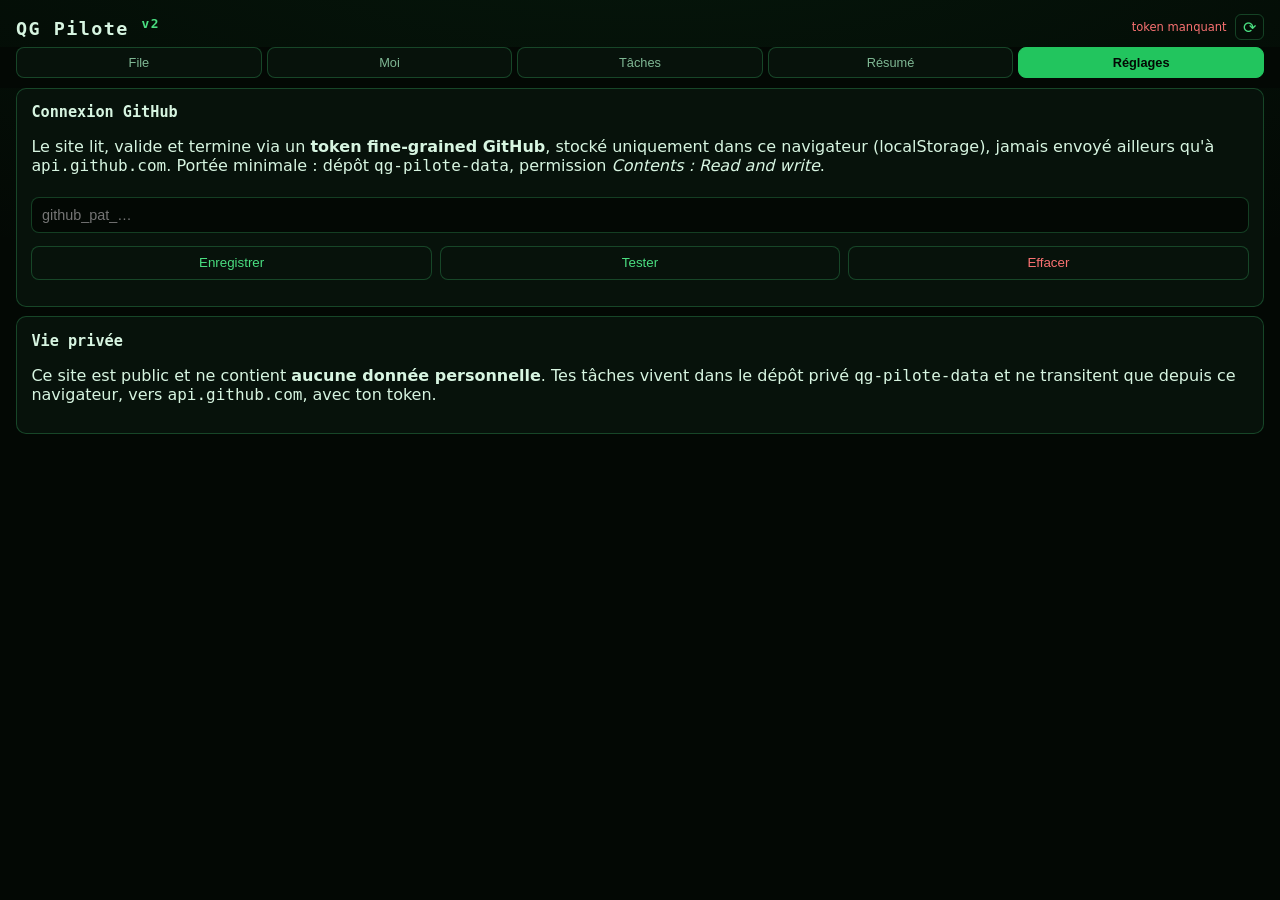
==== index.html @ 57005c92 "Moi & Terminer : onglet Moi (décisions, feu vert IA, tâches bloquantes) + bouton Terminer + badges t" ====
<!doctype html>
<html lang="fr">
<head>
  <meta charset="utf-8">
  <meta name="viewport" content="width=device-width, initial-scale=1, viewport-fit=cover">
  <meta name="robots" content="noindex">
  <title>QG Pilote</title>
  <link rel="icon" href="data:image/svg+xml,%3Csvg xmlns='http://www.w3.org/2000/svg' viewBox='0 0 16 16'%3E%3Crect width='16' height='16' fill='%23071007'/%3E%3Ctext x='8' y='12' font-size='11' text-anchor='middle' fill='%234ade80' font-family='monospace'%3EQ%3C/text%3E%3C/svg%3E">
  <link rel="stylesheet" href="styles.css">
</head>
<body>
  <header>
    <h1>QG&nbsp;Pilote <span class="ver">v2</span></h1>
    <div class="sync">
      <span id="sync-state">…</span>
      <button id="btn-refresh" title="Rafraîchir" aria-label="Rafraîchir">⟳</button>
    </div>
  </header>

  <nav>
    <button data-tab="file" class="active">File</button>
    <button data-tab="me">Moi</button>
    <button data-tab="tasks">Tâches</button>
    <button data-tab="summary">Résumé</button>
    <button data-tab="settings">Réglages</button>
  </nav>

  <main>
    <section id="tab-file" class="tab active"></section>
    <section id="tab-me" class="tab"></section>
    <section id="tab-tasks" class="tab">
      <div class="toolbar">
        <input id="search" type="search" placeholder="Rechercher…" autocomplete="off">
        <select id="filter-status">
          <option value="">Tous statuts</option>
          <option>À traiter</option>
          <option>En cours</option>
          <option>En attente de validation</option>
          <option>Terminé</option>
          <option>Validé</option>
          <option>Rejeté</option>
          <option>Bloqué</option>
        </select>
        <select id="filter-priority">
          <option value="">Toutes priorités</option>
          <option>Haute</option>
          <option>Normale</option>
          <option>Basse</option>
        </select>
      </div>
      <div id="tasks-list"></div>
    </section>
    <section id="tab-summary" class="tab"></section>
    <section id="tab-settings" class="tab">
      <article class="card">
        <h3>Connexion GitHub</h3>
        <p>Le site lit, valide et termine via un <strong>token fine-grained GitHub</strong>, stocké uniquement dans ce navigateur (localStorage), jamais envoyé ailleurs qu'à <code>api.github.com</code>. Portée minimale : dépôt <code>qg-pilote-data</code>, permission <em>Contents&nbsp;: Read and write</em>.</p>
        <input type="password" id="token-input" placeholder="github_pat_…" autocomplete="off">
        <div class="row">
          <button id="btn-save-token">Enregistrer</button>
          <button id="btn-test-token">Tester</button>
          <button id="btn-clear-token" class="danger">Effacer</button>
        </div>
        <p id="token-msg" class="muted"></p>
      </article>
      <article class="card">
        <h3>Vie privée</h3>
        <p>Ce site est public et ne contient <strong>aucune donnée personnelle</strong>. Tes tâches vivent dans le dépôt privé <code>qg-pilote-data</code> et ne transitent que depuis ce navigateur, vers <code>api.github.com</code>, avec ton token.</p>
      </article>
    </section>
  </main>

  <div id="modal" hidden><div id="modal-box"></div></div>
  <div id="toast" hidden></div>

  <script type="module" src="app.js"></script>
</body>
</html>
---- styles.css ----
:root {
  --bg: #030804;
  --panel: #07120b;
  --line: rgba(74, 222, 128, 0.25);
  --text: #d7f5e1;
  --muted: #7fb894;
  --accent: #4ade80;
  --accent-strong: #22c55e;
  --danger: #f87171;
  --late: #fbbf24;
  font-size: 16px;
}

* { box-sizing: border-box; }

body {
  margin: 0;
  font-family: system-ui, -apple-system, sans-serif;
  background:
    radial-gradient(1200px 400px at 50% -10%, rgba(34, 197, 94, 0.08), transparent),
    var(--bg);
  color: var(--text);
  min-height: 100dvh;
  padding-bottom: env(safe-area-inset-bottom);
}

header {
  display: flex;
  align-items: center;
  justify-content: space-between;
  padding: 0.9rem 1rem 0.4rem;
}

h1, h2, h3 { font-family: ui-monospace, 'SF Mono', monospace; font-weight: 600; }
h1 { font-size: 1.15rem; margin: 0; letter-spacing: 0.08em; }
.ver { color: var(--accent); font-size: 0.7em; vertical-align: super; }

.sync { display: flex; align-items: center; gap: 0.5rem; font-size: 0.72rem; color: var(--muted); }
.sync .err { color: var(--danger); }
#btn-refresh {
  background: none; border: 1px solid var(--line); border-radius: 6px;
  color: var(--accent); font-size: 1rem; padding: 0.15rem 0.45rem; cursor: pointer;
}
#btn-refresh:disabled { opacity: 0.4; }

nav {
  display: flex; gap: 0.3rem; padding: 0 1rem 0.6rem;
  position: sticky; top: 0; background: var(--bg); z-index: 5;
}
nav button {
  flex: 1; background: var(--panel); color: var(--muted);
  border: 1px solid var(--line); border-radius: 8px;
  padding: 0.45rem 0.2rem; font-size: 0.8rem; cursor: pointer;
}
nav button.active { color: var(--bg); background: var(--accent-strong); border-color: var(--accent-strong); font-weight: 700; }

main { padding: 0 1rem 2rem; }
.tab { display: none; }
.tab.active { display: block; }

.card {
  background: var(--panel);
  border: 1px solid var(--line);
  border-radius: 10px;
  padding: 0.8rem 0.9rem;
  margin-bottom: 0.6rem;
}
.card h3 { margin: 0.1rem 0 0.4rem; font-size: 0.95rem; }
.card.done { opacity: 0.55; }
.card.late { border-color: var(--late); }

.card-top { display: flex; justify-content: space-between; font-size: 0.68rem; text-transform: uppercase; letter-spacing: 0.06em; }
.prio { color: var(--accent); font-weight: 700; }
.prio.haute { color: var(--danger); }
.prio.basse { color: var(--muted); }
.kind { color: var(--muted); }

.meta { color: var(--muted); font-size: 0.78rem; margin-top: 0.25rem; }
.meta .status { color: var(--text); }
.due.late { color: var(--late); font-weight: 700; }

.expected { color: var(--text); font-size: 0.82rem; margin-top: 0.35rem; }

.badges { display: flex; flex-wrap: wrap; gap: 0.35rem; margin-top: 0.4rem; }
.badge {
  font-size: 0.68rem; font-weight: 700; letter-spacing: 0.04em;
  padding: 0.12rem 0.5rem; border-radius: 999px; border: 1px solid var(--line);
}
.badge.time { color: var(--accent); }
.badge.block { color: var(--late); border-color: var(--late); }

button.btn-validate, button.btn-finish {
  width: 100%; margin-top: 0.6rem; padding: 0.65rem;
  border: none; border-radius: 8px; font-size: 0.95rem; font-weight: 800; cursor: pointer;
}
button.btn-validate {
  background: var(--accent-strong); color: #04120a;
}
button.btn-finish {
  background: var(--panel); color: var(--accent); border: 1px solid var(--line);
}
button.btn-validate:disabled, button.btn-finish:disabled { background: var(--panel); color: var(--muted); border: 1px solid var(--line); }

.toolbar { display: flex; gap: 0.4rem; margin-bottom: 0.7rem; }
.toolbar input { flex: 2; }
.toolbar select { flex: 1; min-width: 0; }

input, select {
  background: var(--bg); color: var(--text);
  border: 1px solid var(--line); border-radius: 8px;
  padding: 0.55rem 0.6rem; font-size: 0.9rem;
}
input:focus, select:focus { outline: 1px solid var(--accent); }

#tab-settings input { width: 100%; margin: 0.4rem 0; }
#tab-settings .row { display: flex; gap: 0.5rem; margin-top: 0.4rem; }
#tab-settings .row button {
  flex: 1; background: var(--panel); color: var(--accent);
  border: 1px solid var(--line); border-radius: 8px; padding: 0.55rem; cursor: pointer;
}
#tab-settings .row button.danger { color: var(--danger); }
.muted { color: var(--muted); font-size: 0.8rem; }

.empty { color: var(--muted); text-align: center; padding: 2rem 1rem; font-size: 0.9rem; }

.group-title { display: flex; justify-content: space-between; align-items: baseline; margin: 1rem 0 0.5rem; }
.group-title h2 { font-size: 0.85rem; margin: 0; color: var(--accent); }
.group-title span { color: var(--muted); font-size: 0.75rem; }

.progress { height: 10px; background: var(--panel); border: 1px solid var(--line); border-radius: 6px; overflow: hidden; margin: 0.4rem 0 0.8rem; }
.progress > div { height: 100%; background: linear-gradient(90deg, var(--accent-strong), var(--accent)); }

.next {
  border: 1px solid var(--accent-strong); box-shadow: 0 0 14px rgba(74, 222, 128, 0.15);
}

#modal {
  position: fixed; inset: 0; background: rgba(3, 8, 4, 0.8);
  display: flex; align-items: flex-end; justify-content: center; z-index: 20;
}
#modal[hidden] { display: none; }
#modal-box {
  background: var(--panel); border: 1px solid var(--line);
  border-radius: 14px 14px 0 0; width: 100%; max-width: 640px;
  padding: 1rem; max-height: 85dvh; overflow: auto;
}
#modal-box h3 { margin-top: 0.2rem; }
#modal-box .note { white-space: pre-wrap; font-size: 0.88rem; margin: 0.6rem 0; }
#modal-box .expected { color: var(--text); }
#modal-box a { color: var(--accent); word-break: break-all; }
#modal-box .close { float: right; background: none; border: none; color: var(--muted); font-size: 1.2rem; cursor: pointer; }

#toast {
  position: fixed; left: 50%; bottom: 1.2rem; transform: translateX(-50%);
  background: var(--panel); border: 1px solid var(--accent);
  color: var(--text); padding: 0.6rem 1rem; border-radius: 10px;
  max-width: 90vw; font-size: 0.85rem; z-index: 30;
}
#toast.err { border-color: var(--danger); }
#toast[hidden] { display: none; }
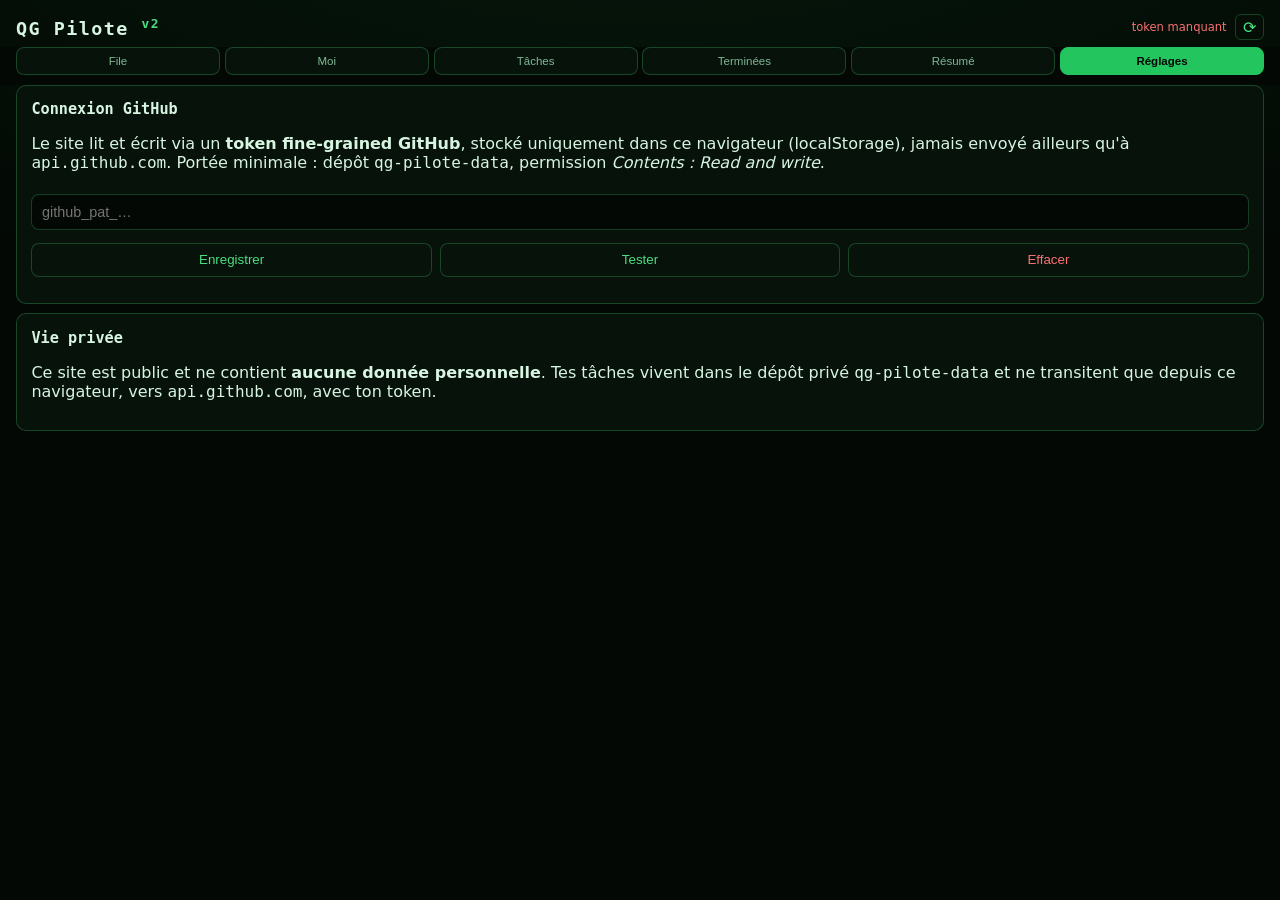
==== commit 3221fb3e: "Décisions complètes : Valider / Ne pas valider / Reporter (calendrier) + zone de texte + Annuler + o" ====
--- a/index.html
+++ b/index.html
@@ -21,6 +21,7 @@
     <button data-tab="file" class="active">File</button>
     <button data-tab="me">Moi</button>
     <button data-tab="tasks">Tâches</button>
+    <button data-tab="closed">Terminées</button>
     <button data-tab="summary">Résumé</button>
     <button data-tab="settings">Réglages</button>
   </nav>
@@ -50,11 +51,12 @@
       </div>
       <div id="tasks-list"></div>
     </section>
+    <section id="tab-closed" class="tab"></section>
     <section id="tab-summary" class="tab"></section>
     <section id="tab-settings" class="tab">
       <article class="card">
         <h3>Connexion GitHub</h3>
-        <p>Le site lit, valide et termine via un <strong>token fine-grained GitHub</strong>, stocké uniquement dans ce navigateur (localStorage), jamais envoyé ailleurs qu'à <code>api.github.com</code>. Portée minimale : dépôt <code>qg-pilote-data</code>, permission <em>Contents&nbsp;: Read and write</em>.</p>
+        <p>Le site lit et écrit via un <strong>token fine-grained GitHub</strong>, stocké uniquement dans ce navigateur (localStorage), jamais envoyé ailleurs qu'à <code>api.github.com</code>. Portée minimale : dépôt <code>qg-pilote-data</code>, permission <em>Contents&nbsp;: Read and write</em>.</p>
         <input type="password" id="token-input" placeholder="github_pat_…" autocomplete="off">
         <div class="row">
           <button id="btn-save-token">Enregistrer</button>
--- a/styles.css
+++ b/styles.css
@@ -50,7 +50,7 @@
 nav button {
   flex: 1; background: var(--panel); color: var(--muted);
   border: 1px solid var(--line); border-radius: 8px;
-  padding: 0.45rem 0.2rem; font-size: 0.8rem; cursor: pointer;
+  padding: 0.45rem 0.1rem; font-size: 0.72rem; cursor: pointer; white-space: nowrap;
 }
 nav button.active { color: var(--bg); background: var(--accent-strong); border-color: var(--accent-strong); font-weight: 700; }
 
@@ -89,28 +89,44 @@
 .badge.time { color: var(--accent); }
 .badge.block { color: var(--late); border-color: var(--late); }
 
+/* Boutons d'action : pleins en solo, côte à côte dans .card-actions */
 button.btn-validate, button.btn-finish {
   width: 100%; margin-top: 0.6rem; padding: 0.65rem;
   border: none; border-radius: 8px; font-size: 0.95rem; font-weight: 800; cursor: pointer;
 }
-button.btn-validate {
-  background: var(--accent-strong); color: #04120a;
+button.btn-validate { background: var(--accent-strong); color: #04120a; }
+button.btn-finish { background: var(--panel); color: var(--accent); border: 1px solid var(--line); }
+button.btn-validate:disabled, button.btn-finish:disabled { background: var(--panel); color: var(--muted); border: 1px solid var(--line); }
+
+button.btn-reject {
+  background: transparent; color: var(--danger); border: 1px solid var(--danger);
+  border-radius: 8px; font-size: 0.9rem; font-weight: 800; cursor: pointer;
 }
-button.btn-finish {
-  background: var(--panel); color: var(--accent); border: 1px solid var(--line);
+button.btn-postpone {
+  background: var(--panel); color: var(--muted); border: 1px solid var(--line);
+  border-radius: 8px; font-size: 0.9rem; font-weight: 800; cursor: pointer;
 }
-button.btn-validate:disabled, button.btn-finish:disabled { background: var(--panel); color: var(--muted); border: 1px solid var(--line); }
+button.btn-undo {
+  width: 100%; margin-top: 0.6rem; padding: 0.65rem;
+  background: transparent; color: var(--late); border: 1px dashed var(--late);
+  border-radius: 8px; font-size: 0.9rem; font-weight: 800; cursor: pointer;
+}
+button.btn-reject:disabled, button.btn-postpone:disabled, button.btn-undo:disabled { opacity: 0.4; }
+
+.card-actions { display: flex; gap: 0.4rem; margin-top: 0.6rem; }
+.card-actions button { flex: 1; padding: 0.6rem 0.2rem; margin-top: 0; width: auto; font-size: 0.82rem; }
 
 .toolbar { display: flex; gap: 0.4rem; margin-bottom: 0.7rem; }
 .toolbar input { flex: 2; }
 .toolbar select { flex: 1; min-width: 0; }
 
-input, select {
+input, select, textarea {
   background: var(--bg); color: var(--text);
   border: 1px solid var(--line); border-radius: 8px;
   padding: 0.55rem 0.6rem; font-size: 0.9rem;
 }
-input:focus, select:focus { outline: 1px solid var(--accent); }
+input:focus, select:focus, textarea:focus { outline: 1px solid var(--accent); }
+textarea { font-family: inherit; resize: vertical; }
 
 #tab-settings input { width: 100%; margin: 0.4rem 0; }
 #tab-settings .row { display: flex; gap: 0.5rem; margin-top: 0.4rem; }
@@ -149,6 +165,9 @@
 #modal-box .expected { color: var(--text); }
 #modal-box a { color: var(--accent); word-break: break-all; }
 #modal-box .close { float: right; background: none; border: none; color: var(--muted); font-size: 1.2rem; cursor: pointer; }
+#modal-box textarea { width: 100%; margin: 0.6rem 0 0.2rem; }
+#modal-box label { display: block; margin-top: 0.6rem; }
+#modal-box input[type="date"] { width: 100%; margin-top: 0.2rem; }
 
 #toast {
   position: fixed; left: 50%; bottom: 1.2rem; transform: translateX(-50%);
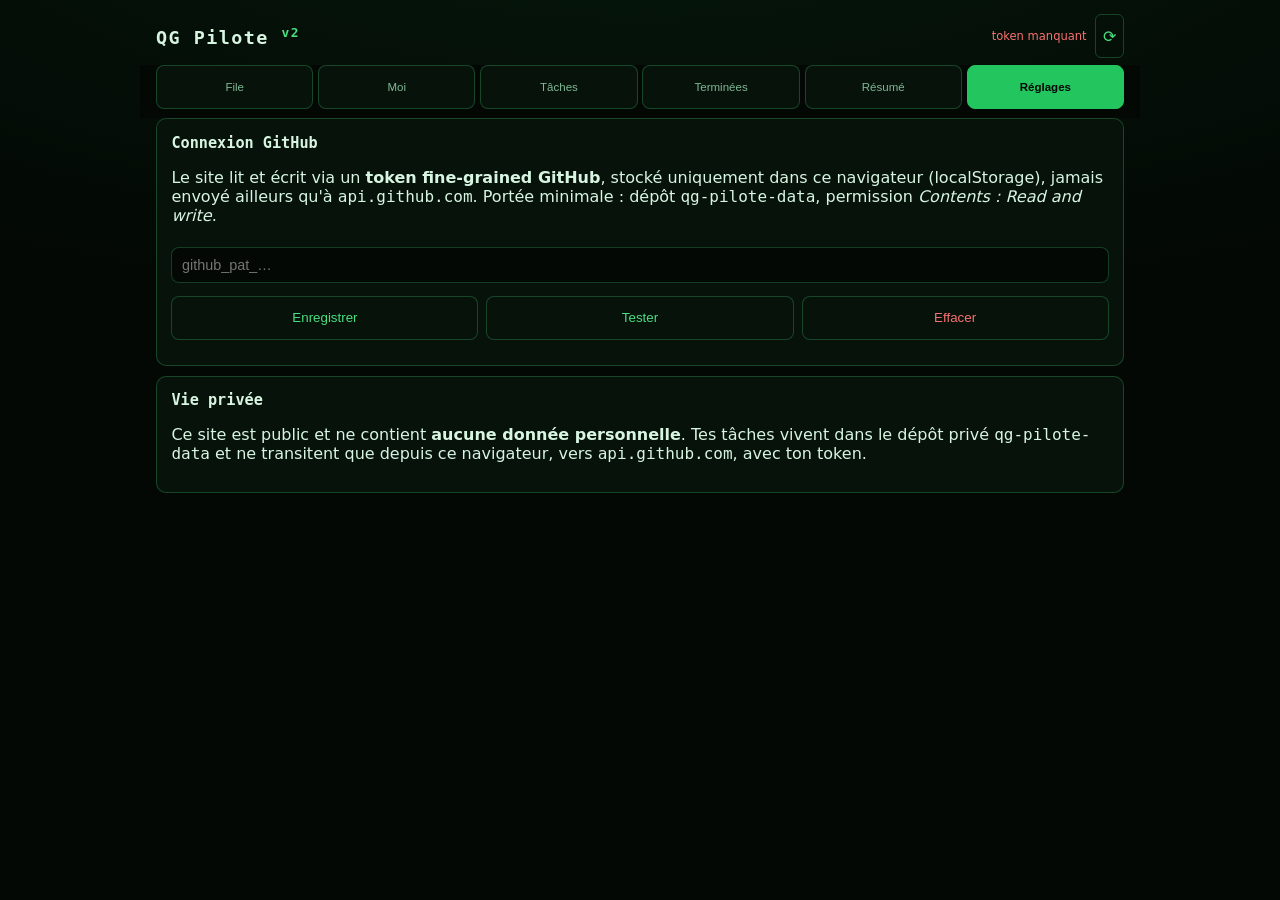
==== commit ccacae06: "Améliore la navigation clavier et les interfaces mobiles" ====
--- a/index.html
+++ b/index.html
@@ -9,16 +9,17 @@
   <link rel="stylesheet" href="styles.css">
 </head>
 <body>
+  <a class="skip-link" href="#main-content">Aller au contenu</a>
   <header>
     <h1>QG&nbsp;Pilote <span class="ver">v2</span></h1>
     <div class="sync">
-      <span id="sync-state">…</span>
+      <span role="status" id="sync-state">…</span>
       <button id="btn-refresh" title="Rafraîchir" aria-label="Rafraîchir">⟳</button>
     </div>
   </header>
 
-  <nav>
-    <button data-tab="file" class="active">File</button>
+  <nav aria-label="Navigation principale">
+    <button data-tab="file" class="active" aria-current="page">File</button>
     <button data-tab="me">Moi</button>
     <button data-tab="tasks">Tâches</button>
     <button data-tab="closed">Terminées</button>
@@ -26,13 +27,13 @@
     <button data-tab="settings">Réglages</button>
   </nav>
 
-  <main>
+  <main id="main-content" tabindex="-1">
     <section id="tab-file" class="tab active"></section>
     <section id="tab-me" class="tab"></section>
     <section id="tab-tasks" class="tab">
       <div class="toolbar">
-        <input id="search" type="search" placeholder="Rechercher…" autocomplete="off">
-        <select id="filter-status">
+        <input aria-label="Rechercher des tâches" id="search" type="search" placeholder="Rechercher…" autocomplete="off">
+        <select aria-label="Filtrer par statut" id="filter-status">
           <option value="">Tous statuts</option>
           <option>À traiter</option>
           <option>En cours</option>
@@ -42,12 +43,14 @@
           <option>Rejeté</option>
           <option>Bloqué</option>
         </select>
-        <select id="filter-priority">
+        <select aria-label="Filtrer par priorité" id="filter-priority">
           <option value="">Toutes priorités</option>
           <option>Haute</option>
           <option>Normale</option>
           <option>Basse</option>
         </select>
+        <button id="btn-add" title="Ajouter une tâche dans la base Notion">＋</button>
+        <button id="btn-export" title="Exporter la liste filtrée en CSV (Excel)">CSV</button>
       </div>
       <div id="tasks-list"></div>
     </section>
@@ -57,7 +60,7 @@
       <article class="card">
         <h3>Connexion GitHub</h3>
         <p>Le site lit et écrit via un <strong>token fine-grained GitHub</strong>, stocké uniquement dans ce navigateur (localStorage), jamais envoyé ailleurs qu'à <code>api.github.com</code>. Portée minimale : dépôt <code>qg-pilote-data</code>, permission <em>Contents&nbsp;: Read and write</em>.</p>
-        <input type="password" id="token-input" placeholder="github_pat_…" autocomplete="off">
+        <input type="password" aria-label="Token GitHub" id="token-input" placeholder="github_pat_…" autocomplete="off">
         <div class="row">
           <button id="btn-save-token">Enregistrer</button>
           <button id="btn-test-token">Tester</button>
@@ -72,9 +75,10 @@
     </section>
   </main>
 
-  <div id="modal" hidden><div id="modal-box"></div></div>
-  <div id="toast" hidden></div>
+  <dialog id="modal" aria-labelledby="modal-title"><div id="modal-box"></div></dialog>
+  <div role="status" id="toast" hidden></div>
 
   <script type="module" src="app.js"></script>
 </body>
 </html>
+
--- a/styles.css
+++ b/styles.css
@@ -116,9 +116,27 @@
 .card-actions { display: flex; gap: 0.4rem; margin-top: 0.6rem; }
 .card-actions button { flex: 1; padding: 0.6rem 0.2rem; margin-top: 0; width: auto; font-size: 0.82rem; }
 
+/* Gestion v2.6 : Modifier / Supprimer / Restaurer, discrets sous les actions principales */
+.mgmt-actions { display: flex; gap: 0.4rem; margin-top: 0.45rem; }
+.mgmt-actions button {
+  flex: 1; padding: 0.45rem 0.2rem; margin-top: 0; width: auto;
+  font-size: 0.78rem; font-weight: 800; cursor: pointer;
+  background: var(--panel); color: var(--muted);
+  border: 1px solid var(--line); border-radius: 8px;
+}
+.mgmt-actions button:active { color: var(--text); border-color: var(--text); }
+.mgmt-actions .btn-archive { background: transparent; color: var(--danger); border-color: var(--danger); }
+.mgmt-actions .btn-restore { background: transparent; color: var(--accent); border-color: var(--accent); }
+
 .toolbar { display: flex; gap: 0.4rem; margin-bottom: 0.7rem; }
 .toolbar input { flex: 2; }
 .toolbar select { flex: 1; min-width: 0; }
+.toolbar button {
+  background: var(--panel); color: var(--muted);
+  border: 1px solid var(--line); border-radius: 8px;
+  padding: 0.55rem 0.7rem; font-size: 0.8rem; font-weight: 800; cursor: pointer;
+}
+.toolbar button:active { color: var(--accent); border-color: var(--accent); }
 
 input, select, textarea {
   background: var(--bg); color: var(--text);
@@ -151,10 +169,11 @@
 }
 
 #modal {
-  position: fixed; inset: 0; background: rgba(3, 8, 4, 0.8);
-  display: flex; align-items: flex-end; justify-content: center; z-index: 20;
-}
-#modal[hidden] { display: none; }
+  position: fixed; inset: auto 0 0; margin: 0 auto;
+  padding: 0; border: 0; width: 100%; max-width: 640px;
+  max-height: 90dvh; background: transparent; color: var(--text);
+}
+#modal::backdrop { background: rgba(3, 8, 4, 0.8); }
 #modal-box {
   background: var(--panel); border: 1px solid var(--line);
   border-radius: 14px 14px 0 0; width: 100%; max-width: 640px;
@@ -177,3 +196,56 @@
 }
 #toast.err { border-color: var(--danger); }
 #toast[hidden] { display: none; }
+
+/* ---- v2.4 : reportées, remise en file, résumé enrichi ---- */
+.badge.reportee { color: var(--late); border-color: var(--late); }
+
+button.btn-unpostpone {
+  width: 100%; margin-top: 0.6rem; padding: 0.6rem;
+  background: var(--panel); color: var(--accent); border: 1px solid var(--accent);
+  border-radius: 8px; font-size: 0.85rem; font-weight: 800; cursor: pointer;
+}
+button.btn-unpostpone:disabled { opacity: 0.4; }
+.card-actions .btn-unpostpone { width: auto; flex: 1; margin-top: 0; }
+
+#modal-box input[type="date"] { width: 100%; margin-top: 0.2rem; }
+
+.dist { display: flex; height: 12px; border: 1px solid var(--line); border-radius: 6px; overflow: hidden; margin: 0.5rem 0 0.6rem; }
+.dist .seg { min-width: 2px; }
+.seg-terminé, .seg-termine { background: var(--accent-strong); }
+.seg-validé, .seg-valide { background: #2f855a; }
+.seg-rejeté, .seg-rejete { background: var(--danger); }
+.seg-en-cours { background: #2f6fbf; }
+.seg-en-attente-de-validation { background: var(--late); }
+.seg-bloqué, .seg-bloque { background: #7a5c3e; }
+.seg-à-traiter, .seg-a-traiter { background: var(--muted); }
+
+.pill { font-size: 0.68rem; font-weight: 700; letter-spacing: 0.04em; padding: 0.12rem 0.5rem; border-radius: 999px; border: 1px solid var(--line); }
+
+table.stats { width: 100%; border-collapse: collapse; font-size: 0.82rem; }
+table.stats th, table.stats td { text-align: left; padding: 0.3rem 0.4rem; border-bottom: 1px solid var(--line); }
+table.stats th.n, table.stats td.n { text-align: right; font-variant-numeric: tabular-nums; }
+table.stats th { color: var(--muted); font-weight: 600; font-size: 0.7rem; text-transform: uppercase; letter-spacing: 0.05em; }
+
+
+/* Navigation et formulaires accessibles sur petits écrans. */
+:root { color-scheme: dark; }
+:focus-visible { outline: 2px solid var(--accent); outline-offset: 3px; }
+.skip-link { position: fixed; top: 8px; left: 8px; z-index: 50; padding: 12px; background: var(--accent); color: var(--bg); transform: translateY(-160%); }
+.skip-link:focus { transform: translateY(0); }
+button { min-height: 44px; }
+nav { flex-wrap: wrap; }
+nav button { flex-basis: 80px; }
+.toolbar { flex-wrap: wrap; }
+.toolbar input { min-width: 0; flex-basis: 100%; }
+.toolbar select { flex-basis: 120px; }
+.card, .meta, .expected { overflow-wrap: anywhere; }
+@media (min-width: 760px) {
+  body > header, body > nav, main { max-width: 1000px; margin-inline: auto; }
+  .toolbar input { flex-basis: 200px; }
+}
+@media (max-width: 600px) {
+  input, select, textarea { font-size: 16px; }
+  .card-actions { flex-wrap: wrap; }
+  .card-actions button { flex-basis: 120px; }
+}
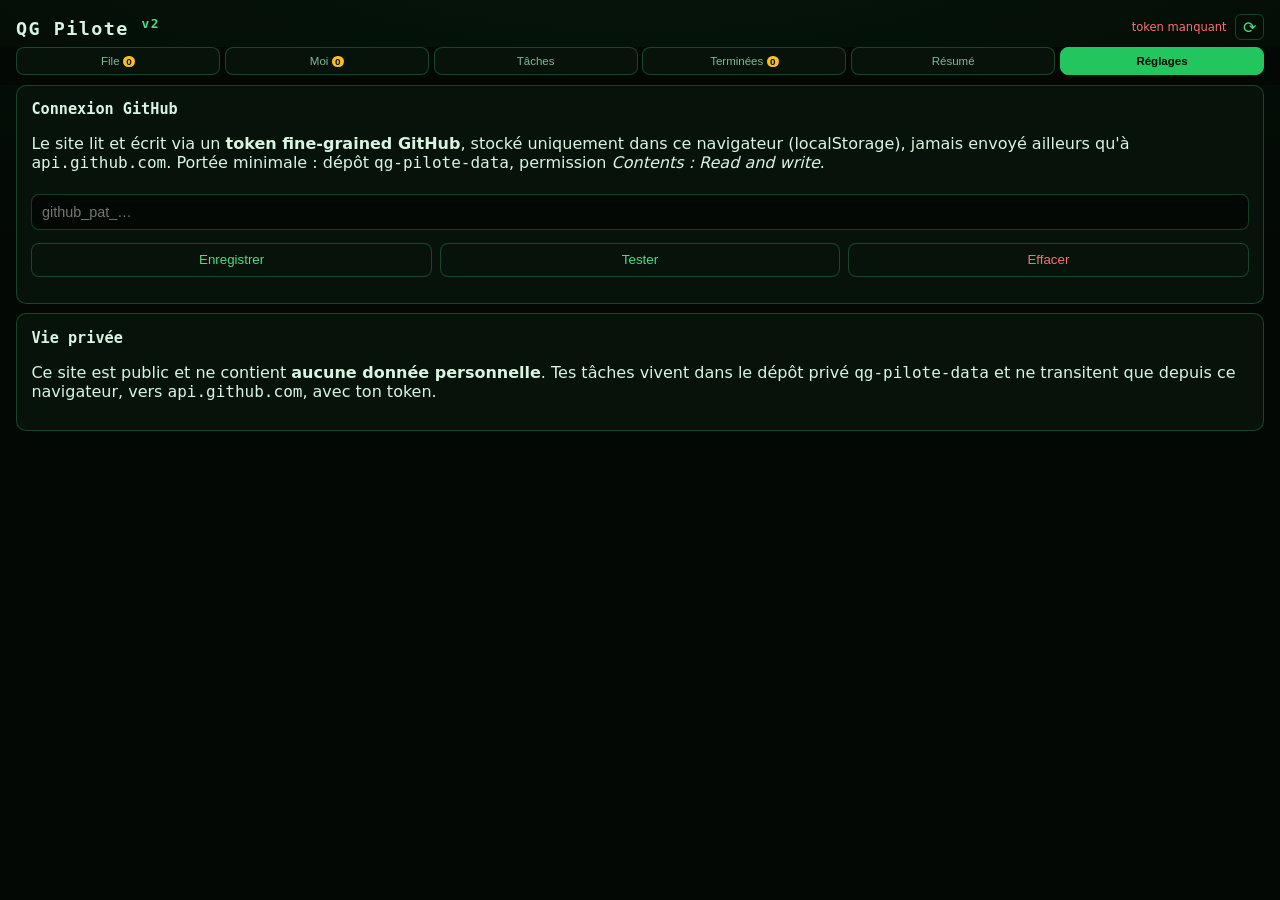
==== commit b662e5f1: "v2.6.1 : suivi et validation facilités sur les 3 pages Pages - badges de compteurs sur les onglets F" ====
--- a/index.html
+++ b/index.html
@@ -9,31 +9,30 @@
   <link rel="stylesheet" href="styles.css">
 </head>
 <body>
-  <a class="skip-link" href="#main-content">Aller au contenu</a>
   <header>
     <h1>QG&nbsp;Pilote <span class="ver">v2</span></h1>
     <div class="sync">
-      <span role="status" id="sync-state">…</span>
+      <span id="sync-state">…</span>
       <button id="btn-refresh" title="Rafraîchir" aria-label="Rafraîchir">⟳</button>
     </div>
   </header>
 
-  <nav aria-label="Navigation principale">
-    <button data-tab="file" class="active" aria-current="page">File</button>
-    <button data-tab="me">Moi</button>
+  <nav>
+    <button data-tab="file" class="active">File<span class="nav-count" id="nav-count-file" hidden></span></button>
+    <button data-tab="me">Moi<span class="nav-count" id="nav-count-me" hidden></span></button>
     <button data-tab="tasks">Tâches</button>
-    <button data-tab="closed">Terminées</button>
+    <button data-tab="closed">Terminées<span class="nav-count" id="nav-count-closed" hidden></span></button>
     <button data-tab="summary">Résumé</button>
     <button data-tab="settings">Réglages</button>
   </nav>
 
-  <main id="main-content" tabindex="-1">
+  <main>
     <section id="tab-file" class="tab active"></section>
     <section id="tab-me" class="tab"></section>
     <section id="tab-tasks" class="tab">
       <div class="toolbar">
-        <input aria-label="Rechercher des tâches" id="search" type="search" placeholder="Rechercher…" autocomplete="off">
-        <select aria-label="Filtrer par statut" id="filter-status">
+        <input id="search" type="search" placeholder="Rechercher…" autocomplete="off">
+        <select id="filter-status">
           <option value="">Tous statuts</option>
           <option>À traiter</option>
           <option>En cours</option>
@@ -43,7 +42,7 @@
           <option>Rejeté</option>
           <option>Bloqué</option>
         </select>
-        <select aria-label="Filtrer par priorité" id="filter-priority">
+        <select id="filter-priority">
           <option value="">Toutes priorités</option>
           <option>Haute</option>
           <option>Normale</option>
@@ -60,7 +59,7 @@
       <article class="card">
         <h3>Connexion GitHub</h3>
         <p>Le site lit et écrit via un <strong>token fine-grained GitHub</strong>, stocké uniquement dans ce navigateur (localStorage), jamais envoyé ailleurs qu'à <code>api.github.com</code>. Portée minimale : dépôt <code>qg-pilote-data</code>, permission <em>Contents&nbsp;: Read and write</em>.</p>
-        <input type="password" aria-label="Token GitHub" id="token-input" placeholder="github_pat_…" autocomplete="off">
+        <input type="password" id="token-input" placeholder="github_pat_…" autocomplete="off">
         <div class="row">
           <button id="btn-save-token">Enregistrer</button>
           <button id="btn-test-token">Tester</button>
@@ -75,10 +74,9 @@
     </section>
   </main>
 
-  <dialog id="modal" aria-labelledby="modal-title"><div id="modal-box"></div></dialog>
-  <div role="status" id="toast" hidden></div>
+  <div id="modal" hidden role="dialog" aria-modal="true" aria-label="Fiche"><div id="modal-box"></div></div>
+  <div id="toast" hidden role="status" aria-live="polite"></div>
 
   <script type="module" src="app.js"></script>
 </body>
 </html>
-
--- a/styles.css
+++ b/styles.css
@@ -169,11 +169,10 @@
 }
 
 #modal {
-  position: fixed; inset: auto 0 0; margin: 0 auto;
-  padding: 0; border: 0; width: 100%; max-width: 640px;
-  max-height: 90dvh; background: transparent; color: var(--text);
-}
-#modal::backdrop { background: rgba(3, 8, 4, 0.8); }
+  position: fixed; inset: 0; background: rgba(3, 8, 4, 0.8);
+  display: flex; align-items: flex-end; justify-content: center; z-index: 20;
+}
+#modal[hidden] { display: none; }
 #modal-box {
   background: var(--panel); border: 1px solid var(--line);
   border-radius: 14px 14px 0 0; width: 100%; max-width: 640px;
@@ -227,25 +226,8 @@
 table.stats th.n, table.stats td.n { text-align: right; font-variant-numeric: tabular-nums; }
 table.stats th { color: var(--muted); font-weight: 600; font-size: 0.7rem; text-transform: uppercase; letter-spacing: 0.05em; }
 
-
-/* Navigation et formulaires accessibles sur petits écrans. */
-:root { color-scheme: dark; }
-:focus-visible { outline: 2px solid var(--accent); outline-offset: 3px; }
-.skip-link { position: fixed; top: 8px; left: 8px; z-index: 50; padding: 12px; background: var(--accent); color: var(--bg); transform: translateY(-160%); }
-.skip-link:focus { transform: translateY(0); }
-button { min-height: 44px; }
-nav { flex-wrap: wrap; }
-nav button { flex-basis: 80px; }
-.toolbar { flex-wrap: wrap; }
-.toolbar input { min-width: 0; flex-basis: 100%; }
-.toolbar select { flex-basis: 120px; }
-.card, .meta, .expected { overflow-wrap: anywhere; }
-@media (min-width: 760px) {
-  body > header, body > nav, main { max-width: 1000px; margin-inline: auto; }
-  .toolbar input { flex-basis: 200px; }
-}
-@media (max-width: 600px) {
-  input, select, textarea { font-size: 16px; }
-  .card-actions { flex-wrap: wrap; }
-  .card-actions button { flex-basis: 120px; }
-}
+/* Suivi : badges de compteurs dans la nav, échéance relative, réponse enregistrée, confirmation de suppression */
+.nav-count { display: inline-block; min-width: 1.2em; margin-left: 0.35em; padding: 0 0.3em; border-radius: 999px; background: var(--late); color: #04120a; font-size: 0.62rem; font-weight: 800; }
+.due-rel { color: var(--muted); font-weight: 400; }
+.meta.answer { color: var(--accent); }
+.mgmt-actions .btn-archive.armed { background: var(--danger); border-color: var(--danger); color: #fff; }
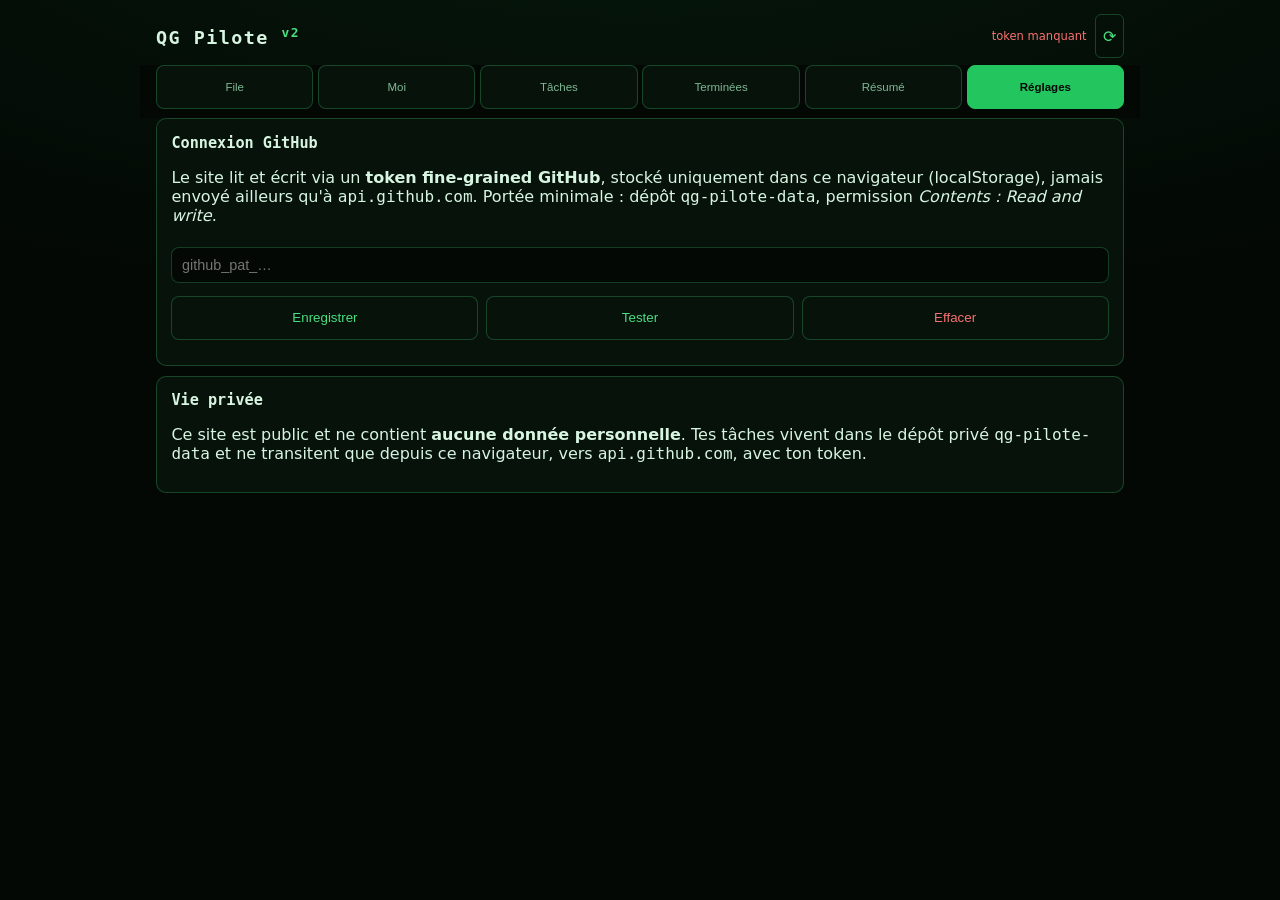
==== commit ea73d6f8: "Merge pull request #10 from olafcarduf-dev/improve/mobile-accessibility Améliorer l'affichage mobile" ====
--- a/index.html
+++ b/index.html
@@ -9,30 +9,31 @@
   <link rel="stylesheet" href="styles.css">
 </head>
 <body>
+  <a class="skip-link" href="#main-content">Aller au contenu</a>
   <header>
     <h1>QG&nbsp;Pilote <span class="ver">v2</span></h1>
     <div class="sync">
-      <span id="sync-state">…</span>
+      <span role="status" id="sync-state">…</span>
       <button id="btn-refresh" title="Rafraîchir" aria-label="Rafraîchir">⟳</button>
     </div>
   </header>
 
-  <nav>
-    <button data-tab="file" class="active">File<span class="nav-count" id="nav-count-file" hidden></span></button>
-    <button data-tab="me">Moi<span class="nav-count" id="nav-count-me" hidden></span></button>
+  <nav aria-label="Navigation principale">
+    <button data-tab="file" class="active" aria-current="page">File</button>
+    <button data-tab="me">Moi</button>
     <button data-tab="tasks">Tâches</button>
-    <button data-tab="closed">Terminées<span class="nav-count" id="nav-count-closed" hidden></span></button>
+    <button data-tab="closed">Terminées</button>
     <button data-tab="summary">Résumé</button>
     <button data-tab="settings">Réglages</button>
   </nav>
 
-  <main>
+  <main id="main-content" tabindex="-1">
     <section id="tab-file" class="tab active"></section>
     <section id="tab-me" class="tab"></section>
     <section id="tab-tasks" class="tab">
       <div class="toolbar">
-        <input id="search" type="search" placeholder="Rechercher…" autocomplete="off">
-        <select id="filter-status">
+        <input aria-label="Rechercher des tâches" id="search" type="search" placeholder="Rechercher…" autocomplete="off">
+        <select aria-label="Filtrer par statut" id="filter-status">
           <option value="">Tous statuts</option>
           <option>À traiter</option>
           <option>En cours</option>
@@ -42,7 +43,7 @@
           <option>Rejeté</option>
           <option>Bloqué</option>
         </select>
-        <select id="filter-priority">
+        <select aria-label="Filtrer par priorité" id="filter-priority">
           <option value="">Toutes priorités</option>
           <option>Haute</option>
           <option>Normale</option>
@@ -59,7 +60,7 @@
       <article class="card">
         <h3>Connexion GitHub</h3>
         <p>Le site lit et écrit via un <strong>token fine-grained GitHub</strong>, stocké uniquement dans ce navigateur (localStorage), jamais envoyé ailleurs qu'à <code>api.github.com</code>. Portée minimale : dépôt <code>qg-pilote-data</code>, permission <em>Contents&nbsp;: Read and write</em>.</p>
-        <input type="password" id="token-input" placeholder="github_pat_…" autocomplete="off">
+        <input type="password" aria-label="Token GitHub" id="token-input" placeholder="github_pat_…" autocomplete="off">
         <div class="row">
           <button id="btn-save-token">Enregistrer</button>
           <button id="btn-test-token">Tester</button>
@@ -74,9 +75,10 @@
     </section>
   </main>
 
-  <div id="modal" hidden role="dialog" aria-modal="true" aria-label="Fiche"><div id="modal-box"></div></div>
-  <div id="toast" hidden role="status" aria-live="polite"></div>
+  <dialog id="modal" aria-labelledby="modal-title"><div id="modal-box"></div></dialog>
+  <div role="status" id="toast" hidden></div>
 
   <script type="module" src="app.js"></script>
 </body>
 </html>
+
--- a/styles.css
+++ b/styles.css
@@ -169,10 +169,11 @@
 }
 
 #modal {
-  position: fixed; inset: 0; background: rgba(3, 8, 4, 0.8);
-  display: flex; align-items: flex-end; justify-content: center; z-index: 20;
-}
-#modal[hidden] { display: none; }
+  position: fixed; inset: auto 0 0; margin: 0 auto;
+  padding: 0; border: 0; width: 100%; max-width: 640px;
+  max-height: 90dvh; background: transparent; color: var(--text);
+}
+#modal::backdrop { background: rgba(3, 8, 4, 0.8); }
 #modal-box {
   background: var(--panel); border: 1px solid var(--line);
   border-radius: 14px 14px 0 0; width: 100%; max-width: 640px;
@@ -226,8 +227,25 @@
 table.stats th.n, table.stats td.n { text-align: right; font-variant-numeric: tabular-nums; }
 table.stats th { color: var(--muted); font-weight: 600; font-size: 0.7rem; text-transform: uppercase; letter-spacing: 0.05em; }
 
-/* Suivi : badges de compteurs dans la nav, échéance relative, réponse enregistrée, confirmation de suppression */
-.nav-count { display: inline-block; min-width: 1.2em; margin-left: 0.35em; padding: 0 0.3em; border-radius: 999px; background: var(--late); color: #04120a; font-size: 0.62rem; font-weight: 800; }
-.due-rel { color: var(--muted); font-weight: 400; }
-.meta.answer { color: var(--accent); }
-.mgmt-actions .btn-archive.armed { background: var(--danger); border-color: var(--danger); color: #fff; }
+
+/* Navigation et formulaires accessibles sur petits écrans. */
+:root { color-scheme: dark; }
+:focus-visible { outline: 2px solid var(--accent); outline-offset: 3px; }
+.skip-link { position: fixed; top: 8px; left: 8px; z-index: 50; padding: 12px; background: var(--accent); color: var(--bg); transform: translateY(-160%); }
+.skip-link:focus { transform: translateY(0); }
+button { min-height: 44px; }
+nav { flex-wrap: wrap; }
+nav button { flex-basis: 80px; }
+.toolbar { flex-wrap: wrap; }
+.toolbar input { min-width: 0; flex-basis: 100%; }
+.toolbar select { flex-basis: 120px; }
+.card, .meta, .expected { overflow-wrap: anywhere; }
+@media (min-width: 760px) {
+  body > header, body > nav, main { max-width: 1000px; margin-inline: auto; }
+  .toolbar input { flex-basis: 200px; }
+}
+@media (max-width: 600px) {
+  input, select, textarea { font-size: 16px; }
+  .card-actions { flex-wrap: wrap; }
+  .card-actions button { flex-basis: 120px; }
+}
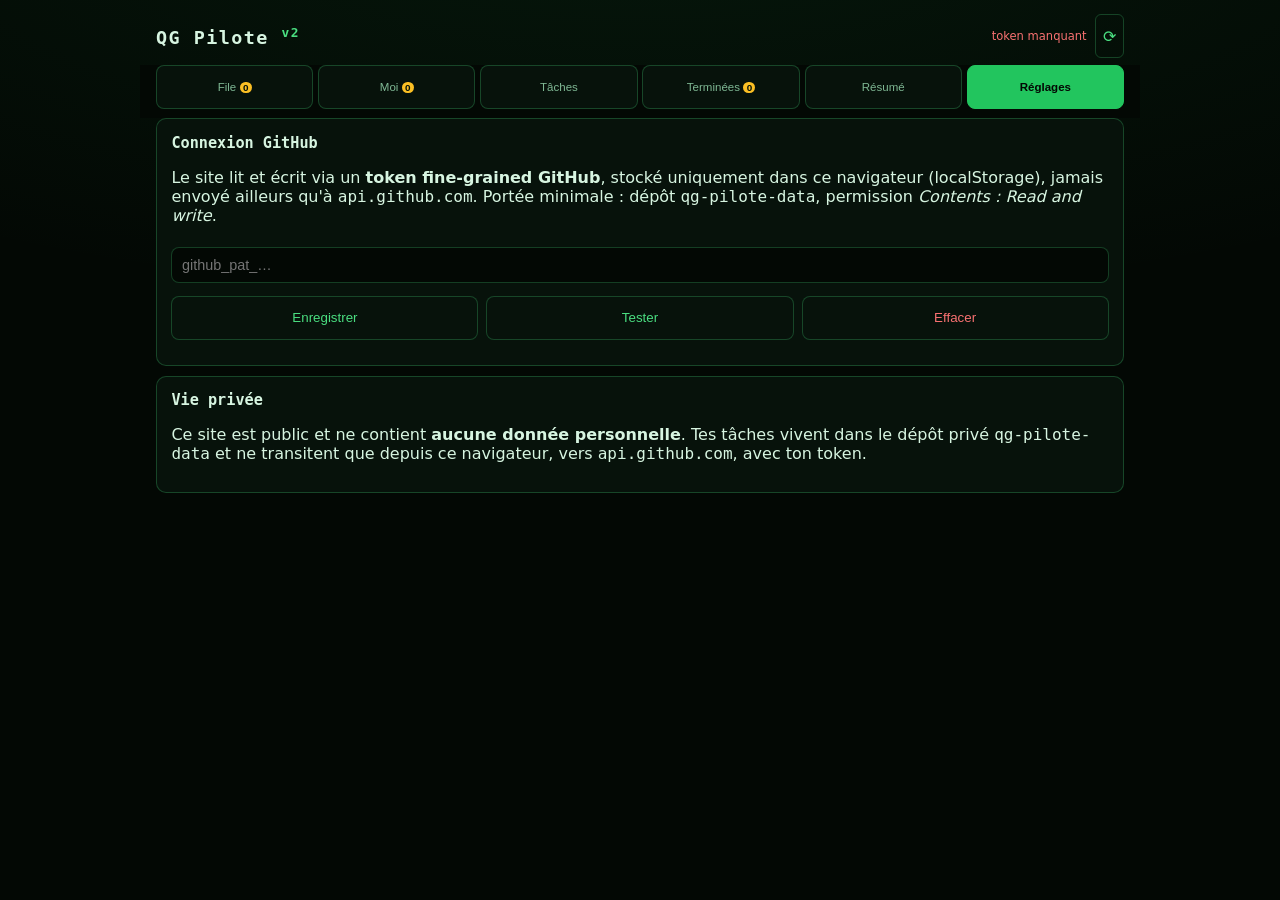
==== commit 3737cc00: "Merge pull request #11 from olafcarduf-dev/vibe/sites-suivi-validation-ee3719 v2.6.1 : suivi et vali" ====
--- a/index.html
+++ b/index.html
@@ -19,10 +19,10 @@
   </header>
 
   <nav aria-label="Navigation principale">
-    <button data-tab="file" class="active" aria-current="page">File</button>
-    <button data-tab="me">Moi</button>
+    <button data-tab="file" class="active" aria-current="page">File<span class="nav-count" id="nav-count-file" hidden></span></button>
+    <button data-tab="me">Moi<span class="nav-count" id="nav-count-me" hidden></span></button>
     <button data-tab="tasks">Tâches</button>
-    <button data-tab="closed">Terminées</button>
+    <button data-tab="closed">Terminées<span class="nav-count" id="nav-count-closed" hidden></span></button>
     <button data-tab="summary">Résumé</button>
     <button data-tab="settings">Réglages</button>
   </nav>
@@ -75,8 +75,8 @@
     </section>
   </main>
 
-  <dialog id="modal" aria-labelledby="modal-title"><div id="modal-box"></div></dialog>
-  <div role="status" id="toast" hidden></div>
+  <div id="modal" hidden role="dialog" aria-modal="true" aria-labelledby="modal-title"><div id="modal-box"></div></div>
+  <div role="status" id="toast" hidden aria-live="polite"></div>
 
   <script type="module" src="app.js"></script>
 </body>
--- a/styles.css
+++ b/styles.css
@@ -249,3 +249,9 @@
   .card-actions { flex-wrap: wrap; }
   .card-actions button { flex-basis: 120px; }
 }
+
+/* Suivi : badges de compteurs dans la nav, échéance relative, réponse enregistrée, confirmation de suppression */
+.nav-count { display: inline-block; min-width: 1.2em; margin-left: 0.35em; padding: 0 0.3em; border-radius: 999px; background: var(--late); color: #04120a; font-size: 0.62rem; font-weight: 800; }
+.due-rel { color: var(--muted); font-weight: 400; }
+.meta.answer { color: var(--accent); }
+.mgmt-actions .btn-archive.armed { background: var(--danger); border-color: var(--danger); color: #fff; }
